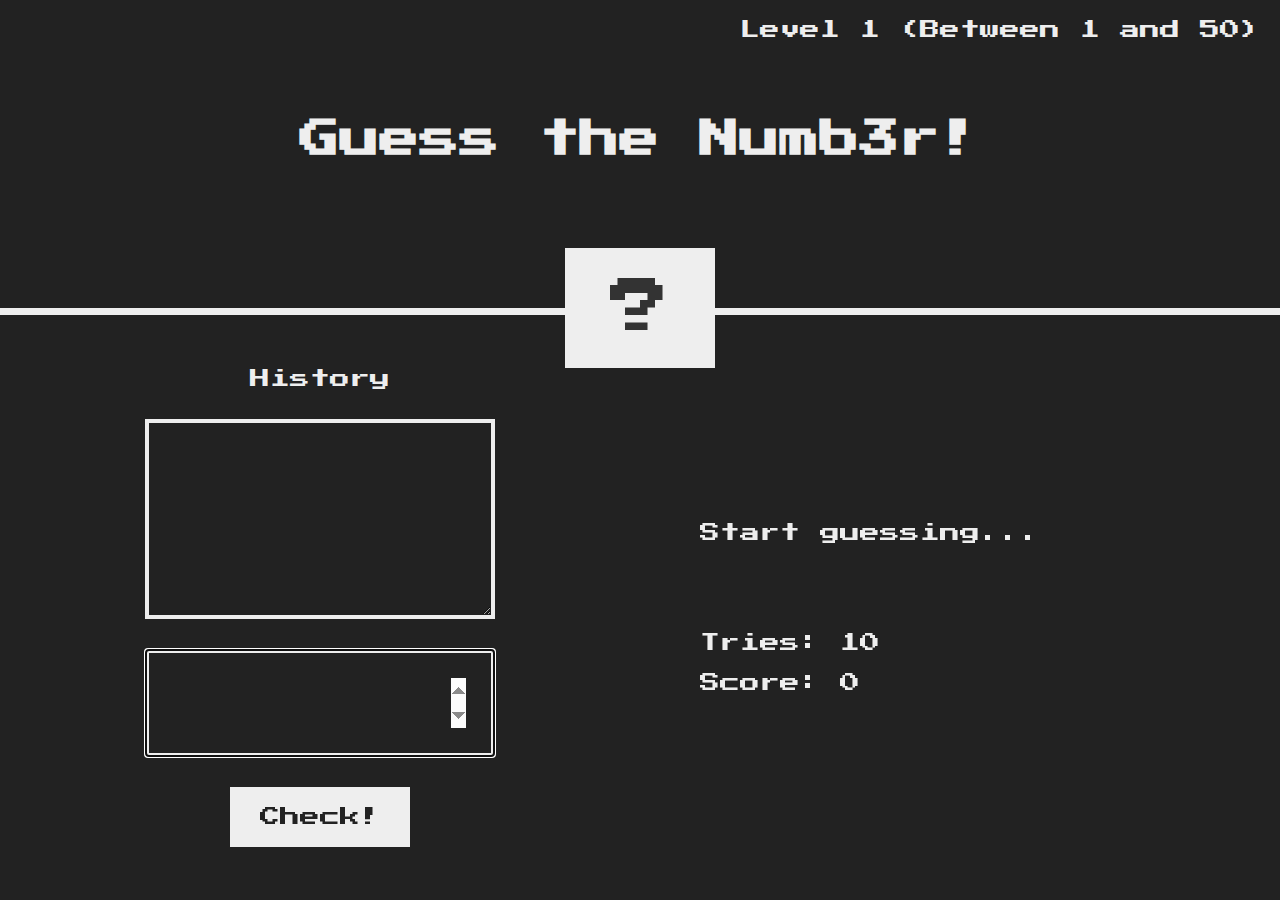
==== GuessTheNumber/Index.html @ 6843cd6d "turn to index for git hosting" ====
﻿<!DOCTYPE html>
<html lang="en">
<head>
    <meta charset="UTF-8" />
    <meta name="viewport" content="width=device-width, initial-scale=1.0" />
    <meta http-equiv="X-UA-Compatible" content="ie=edge" />
    <link rel="stylesheet" href="GuessGameStyle.css" />
    <title>Guess My Number!</title>

</head>
<body>
    <header>
        <h1>Guess the Numb3r!</h1>
        <p id="level-difficulty"><span class="level">Level 1</span> <span class="difficulty"></span></p>
        <button class="btn" id="levelUp">Level Up!</button>
        <div id="number" class="number">?</div>
    </header>
    <main>
        <section class="left">
            <p class="label-history">History</p>
            <textarea type="number" readonly class="history"></textarea>
            <input type="number" id="guess" />
            <button type="submit" class="btn check">Check!</button>
        </section>
        <section class="right">
            <p class="message">Start guessing...</p>
            <p class="label-score">Tries: <span class="score">20</span></p>
            <p class="label-highscore">
                Score: <span class="highscore">0</span>
            </p>
        </section>
    </main>
    <script src="GuessGameScript.js"></script>
</body>
</html>
---- GuessTheNumber/GuessGameStyle.css ----
﻿@import url('https://fonts.googleapis.com/css?family=Press+Start+2P&display=swap');

* {
    margin: 0;
    padding: 0;
    box-sizing: inherit;
}

html {
    font-size: 62.5%;
    box-sizing: border-box;
}

body {
    font-family: 'Press Start 2P', sans-serif;
    color: #eee;
    background-color: #222;
    /* background-color: #60b347; */
}

/* LAYOUT */
header {
    position: relative;
    height: 35vh;
    border-bottom: 7px solid #eee;
}

main {
    height: 65vh;
    color: #eee;
    display: flex;
    align-items: center;
    justify-content: space-around;
}

.left {
    width: 52rem;
    display: flex;
    font-size: 2rem;
    flex-direction: column;
    align-items: center;
}

.right {
    width: 52rem;
    font-size: 2rem;
}

/* ELEMENTS STYLE */
h1 {
    font-size: 4rem;
    text-align: center;
    position: absolute;
    width: 100%;
    top: 45%;
    left: 50%;
    transform: translate(-50%, -50%);
}

h2 {
    font-size: 3rem;
    text-align: center;
    position: absolute;
    width: 100%;
    top: 65%;
    left: 50%;
    transform: translate(-50%, -50%);
}

.number {
    background: #eee;
    color: #333;
    font-size: 6rem;
    width: 15rem;
    padding: 3rem 1rem;
    text-align: center;
    position: absolute;
    bottom: 0;
    left: 50%;
    transform: translate(-50%, 50%);
}

#level-difficulty {
    font-size: 2rem;
    position: absolute;
    top: 2rem;
    right: 2rem;
}

#levelUp{
    position: absolute;
    top: 2rem;
    left: 2rem;
    display:none;
    text-decoration:none;
}

#guess {
    background: none;
    border: 4px solid #eee;
    font-family: inherit;
    color: inherit;
    font-size: 5rem;
    padding: 2.5rem;
    width: 35rem;
    text-align: center;
    display: block;
    margin-bottom: 3rem;
    
}

.history {
    background: none;
    border: 4px solid #eee;
    font-family: inherit;
    color: inherit;
    height: 20rem;
    font-size: 2rem;
    padding: 2.5rem;
    width: 35rem;
    text-align: center;
    display: block;
    margin-bottom: 3rem;
}

.btn {
    border: none;
    background-color: #eee;
    color: #222;
    font-size: 2rem;
    font-family: inherit;
    padding: 2rem 3rem;
    cursor: pointer;
}

    .btn:hover {
        background-color: #ccc;
    }

.message {
    margin-bottom: 8rem;
    height: 3rem;
}

.label-history {
    margin-bottom: 2rem;
    height: 3rem;
}

.label-score {
    margin-bottom: 2rem;
}
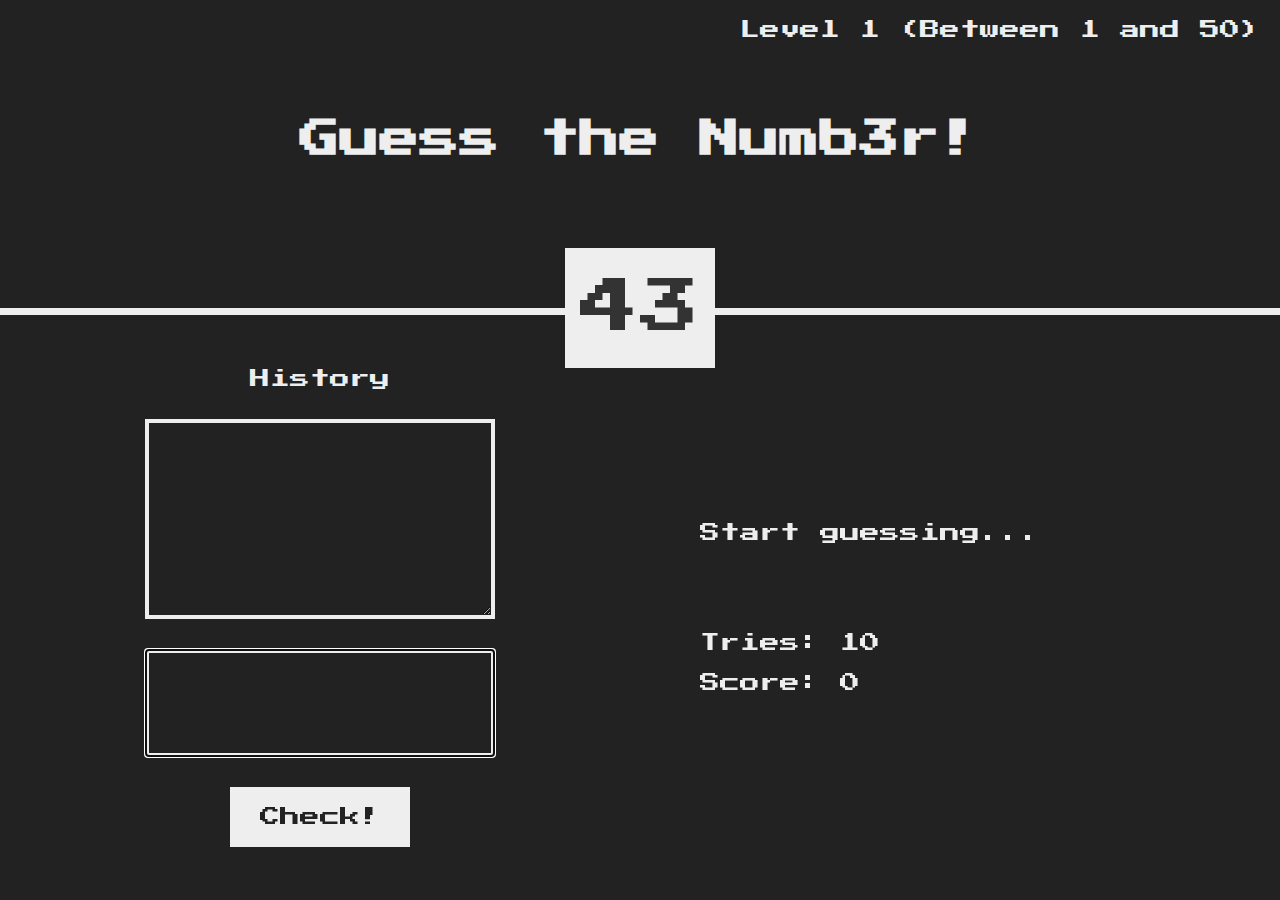
==== commit 3c0d6f13: "other fixes" ====
--- a/GuessTheNumber/Index.html
+++ b/GuessTheNumber/Index.html
@@ -9,10 +9,34 @@
 
 </head>
 <body>
+    <div class="modal hidden">
+        <div class="modal-text">
+
+            <div class="congrats">
+                CONGRATULATIONS!<br />You completed the game!
+            </div>
+            <div class="final-res">
+                <span id="final-score">
+                Score:12/200<br/>
+                </span><br />
+                <span id="comment">
+                Score:12/200<br/>
+                </span>
+            </div>
+
+            <div class="ask-again">
+                
+                Do you want to play again?<br />
+                  <a class="btn again" href="index.html">Play again!</a>
+            </div>
+
+        </div>
+    </div>
+    <div class="overlay hidden"></div>
     <header>
         <h1>Guess the Numb3r!</h1>
         <p id="level-difficulty"><span class="level">Level 1</span> <span class="difficulty"></span></p>
-        <button class="btn" id="levelUp">Level Up!</button>
+        <button class="btn" id="levelUp">Next Level!</button>
         <div id="number" class="number">?</div>
     </header>
     <main>
@@ -32,4 +56,4 @@
     </main>
     <script src="GuessGameScript.js"></script>
 </body>
-</html>+</html>
--- a/GuessTheNumber/GuessGameStyle.css
+++ b/GuessTheNumber/GuessGameStyle.css
@@ -5,6 +5,13 @@
     padding: 0;
     box-sizing: inherit;
 }
+
+input::-webkit-outer-spin-button,
+input::-webkit-inner-spin-button {
+    -webkit-appearance: none;
+    margin: 0;
+}
+
 
 html {
     font-size: 62.5%;
@@ -67,6 +74,8 @@
     transform: translate(-50%, -50%);
 }
 
+
+
 .number {
     background: #eee;
     color: #333;
@@ -87,12 +96,12 @@
     right: 2rem;
 }
 
-#levelUp{
+#levelUp {
     position: absolute;
     top: 2rem;
     left: 2rem;
-    display:none;
-    text-decoration:none;
+    display: none;
+    text-decoration: none;
 }
 
 #guess {
@@ -106,7 +115,6 @@
     text-align: center;
     display: block;
     margin-bottom: 3rem;
-    
 }
 
 .history {
@@ -131,6 +139,7 @@
     font-family: inherit;
     padding: 2rem 3rem;
     cursor: pointer;
+    text-decoration: none;
 }
 
     .btn:hover {
@@ -150,3 +159,87 @@
 .label-score {
     margin-bottom: 2rem;
 }
+
+/*Modal*/
+
+.hidden {
+    display:none;
+}
+
+.modal {
+    position: absolute;
+    top: 50%;
+    left: 50%;
+    transform: translate(-50%, -50%);
+    width: 60%;
+    height: 50%;
+    border: 4px solid #eee;
+    background-color: #222;
+    padding: 6rem;
+    border-radius: 5px;
+    box-shadow: 0 3rem 5rem rgba(0, 0, 0, 0.3);
+    z-index: 10;
+}
+
+.overlay {
+    position: absolute;
+    top: 0;
+    left: 0;
+    width: 100%;
+    height: 100%;
+    background-color: rgba(0, 0, 0, 0.6);
+    backdrop-filter: blur(3px);
+    z-index: 5;
+}
+
+.modal-text {
+    font-size: 4rem;
+    text-align: center;
+    position: absolute;
+    width: 100%;
+    left: 50%;
+    transform: translate(-50%, -50%);
+}
+
+.congrats {
+    font-size: 4rem;
+    text-align: center;
+    position: absolute;
+    width: 100%;
+    top: 45%;
+    left: 50%;
+    transform: translate(-50%, -50%);
+    margin-top: 2.5rem;
+}
+
+.final-res {
+    font-size: 3rem;
+    text-align: center;
+    position: absolute;
+    width: 100%;
+    top: 65%;
+    left: 50%;
+    transform: translate(-50%, -50%);
+    margin-top: 17.5rem;
+}
+
+.ask-again {
+    font-size: 2rem;
+    text-align: center;
+    position: absolute;
+    width: 100%;
+    top: 65%;
+    left: 50%;
+    transform: translate(-50%, -50%);
+    margin-top: 32.5rem;
+}
+
+.again {
+    display: inline-block;
+    margin: 3rem;
+}
+
+#comment {
+    display:inline-block;
+    margin: 2.5rem;
+}
